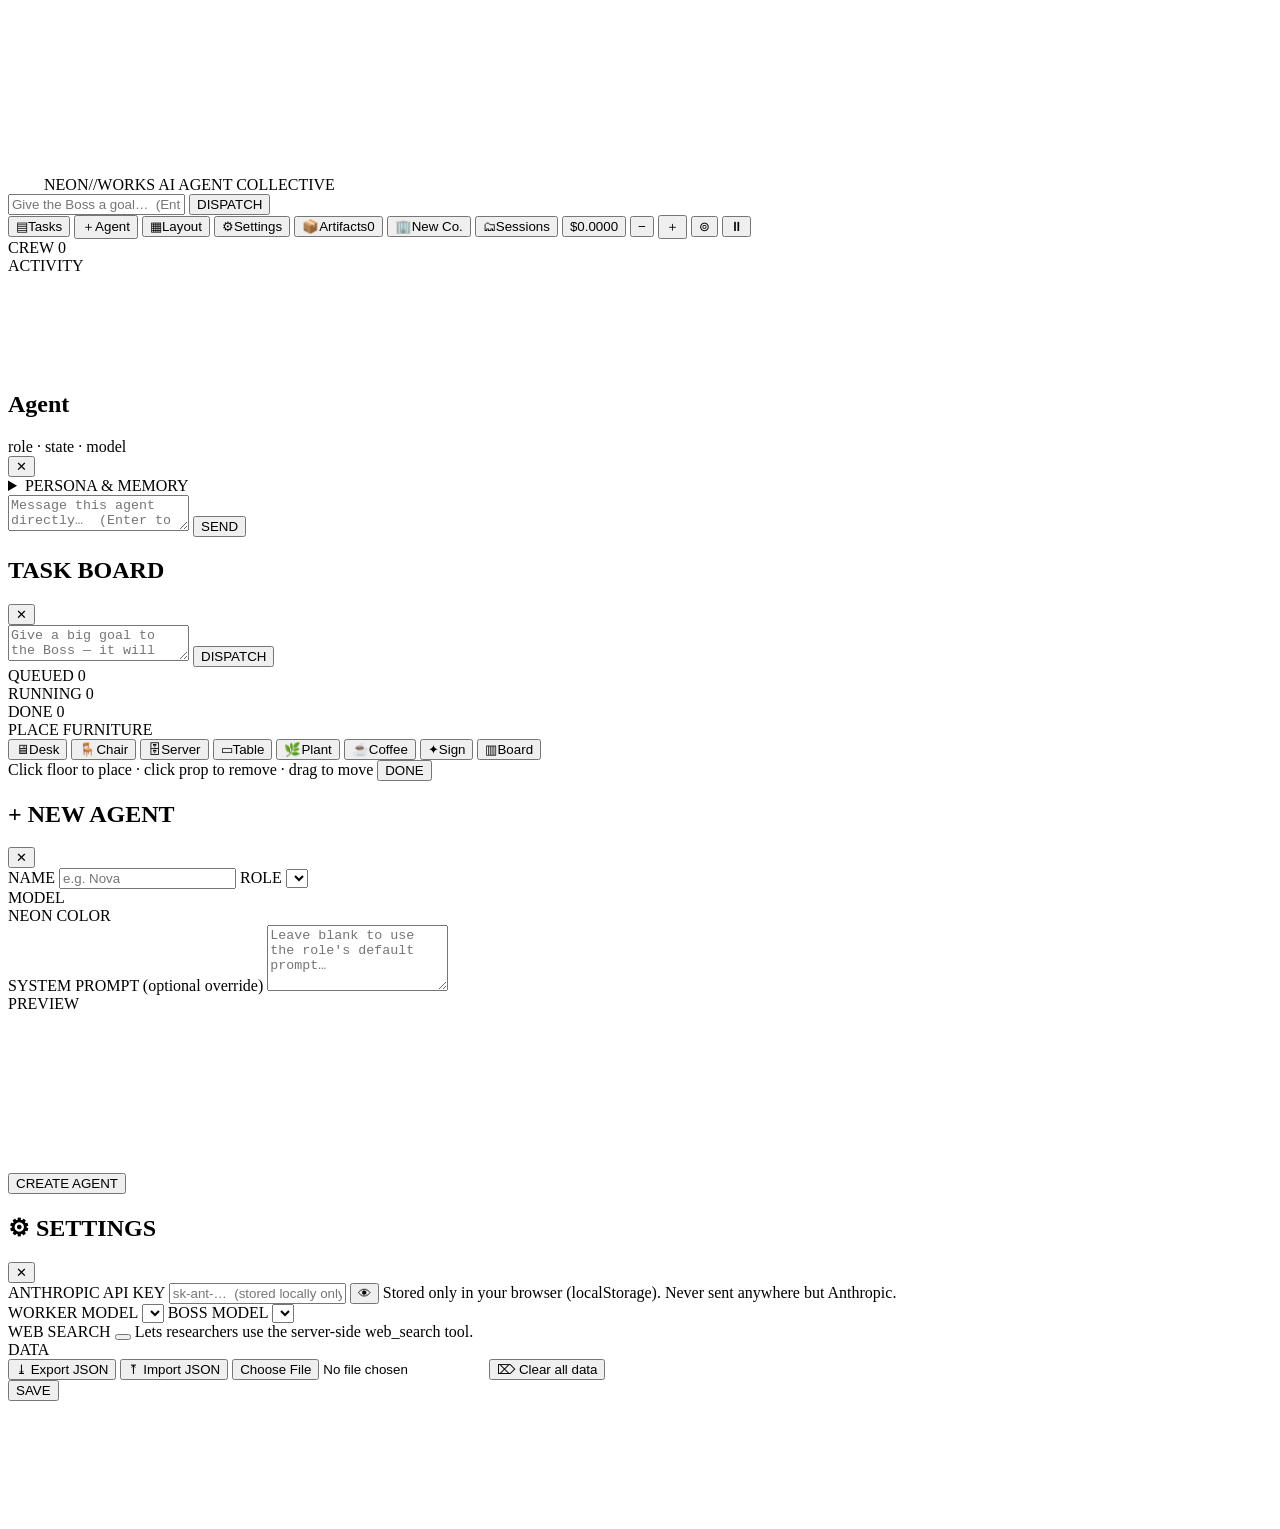
==== src/shell.html @ 4095e43c "Wave A (artifacts preview, presets, sessions, cost meter) + fixes - markdown.js: rewrote clean App.M" ====
<!--
  ===========================================================================
  shell.html — PIXEL AI COMPANY ("NEON//WORKS")
  ---------------------------------------------------------------------------
  This file is the <body> INNER markup ONLY. The concatenation step inlines it
  inside one self-contained index.html. Therefore:
    - NO <html>/<head>/<body> tags, NO <script> tags here.
    - Every id/class below is part of the DOM CONTRACT (SPEC §8). App.UI binds
      to these exact ids. Do not rename. Buttons carry ids only — no inline JS.
    - Visibility is toggled ONLY via the `.hidden` class (display:none).
    - Selects/segmented pickers ship EMPTY; App.UI fills them from config at init.
  ===========================================================================
-->

<!-- =======================================================================
     #app — root flex container: the canvas world + all DOM overlays on top.
     ======================================================================= -->
<div id="app">

  <!-- ------------------------------------------------------------------
       The office world. Everything pixel-art is rendered here in Canvas 2D.
       Pointer events (pan / select / layout-edit) are wired by App.UI.
       ------------------------------------------------------------------ -->
  <canvas id="world-canvas" tabindex="0" aria-label="The office floor"></canvas>

  <!-- ==================================================================
       TOP BAR (#hud) — logo lockup (left) · boss task input (center) ·
       control buttons (right). Full width, ~48px tall. (visual §6.1)
       ================================================================== -->
  <header id="hud">

    <!-- Logo lockup: procedural NEON//WORKS hex-node glyph + wordmark. -->
    <div id="hud-brand">
      <canvas id="hud-logo-canvas" width="32" height="32" aria-hidden="true"></canvas>
      <span id="hud-wordmark" aria-label="NEON//WORKS">
        <span class="wm-neon">NEON</span><span class="wm-slash">//</span><span class="wm-works">WORKS</span>
      </span>
      <span id="hud-tagline">AI AGENT COLLECTIVE</span>
    </div>

    <!-- Center: quick "give the Boss a goal" field. Mirrors the board input;
         App.UI relays it to Orchestrator.runBossTask. -->
    <div id="hud-center">
      <input id="hud-task-input" type="text" autocomplete="off" spellcheck="false"
             placeholder="Give the Boss a goal…  (Enter to dispatch)" />
      <button id="hud-task-dispatch" class="btn btn-primary" type="button" title="Dispatch to Boss">DISPATCH</button>
    </div>

    <!-- Right: icon/text control buttons. ids are PINNED by SPEC §8. -->
    <nav id="hud-controls" aria-label="Controls">
      <button id="btn-task"        class="btn"        type="button" title="Task board / New Boss task">
        <span class="btn-ico">▤</span><span class="btn-lbl">Tasks</span>
      </button>
      <button id="btn-add-agent"   class="btn"        type="button" title="Add a new agent">
        <span class="btn-ico">＋</span><span class="btn-lbl">Agent</span>
      </button>
      <button id="btn-layout"      class="btn btn-toggle" type="button" title="Toggle layout edit" aria-pressed="false">
        <span class="btn-ico">▦</span><span class="btn-lbl">Layout</span>
      </button>
      <button id="btn-settings"    class="btn"        type="button" title="Settings">
        <span class="btn-ico">⚙</span><span class="btn-lbl">Settings</span>
      </button>
      <button id="btn-artifacts"   class="btn"        type="button" title="Artifacts produced by agents">
        <span class="btn-ico">📦</span><span class="btn-lbl">Artifacts</span><span id="artifacts-badge" class="hud-badge hidden">0</span>
      </button>
      <button id="btn-presets"     class="btn"        type="button" title="Start a preset company">
        <span class="btn-ico">🏢</span><span class="btn-lbl">New Co.</span>
      </button>
      <button id="btn-sessions"    class="btn"        type="button" title="Save / load company sessions">
        <span class="btn-ico">🗂</span><span class="btn-lbl">Sessions</span>
      </button>
      <button id="btn-cost-meter"  class="btn cost-meter" type="button" title="Running session cost — click for breakdown">
        <span class="btn-ico">$</span><span id="cost-meter-amount" class="cost-amount">0.0000</span>
      </button>

      <span class="hud-sep" aria-hidden="true"></span>

      <button id="btn-zoom-out"    class="btn btn-sq"  type="button" title="Zoom out">−</button>
      <button id="btn-zoom-in"     class="btn btn-sq"  type="button" title="Zoom in">＋</button>
      <button id="btn-reset-view"  class="btn btn-sq"  type="button" title="Reset view">⊚</button>
      <button id="status-paused"   class="btn btn-sq btn-toggle" type="button" title="Pause / resume" aria-pressed="false">⏸</button>
    </nav>
  </header>

  <!-- ==================================================================
       LEFT RAIL (#agent-list) — roster of agents. App.UI fills rows;
       clicking a row -> openAgentPanel(agentId).
       ================================================================== -->
  <aside id="agent-list" aria-label="Agent roster">
    <div class="rail-head">
      <span class="rail-title">CREW</span>
      <span id="agent-count" class="rail-count">0</span>
    </div>
    <div id="agent-list-body" class="rail-body">
      <!-- rows injected by App.UI.refreshAgentList() -->
    </div>
  </aside>

  <!-- ==================================================================
       ACTIVITY LOG (#log) — App.state.log feed; auto-scrolls. (visual §7)
       ================================================================== -->
  <section id="log" aria-label="Activity log">
    <div class="rail-head">
      <span class="rail-title">ACTIVITY</span>
      <span class="log-pulse" aria-hidden="true"></span>
    </div>
    <div id="log-body" class="rail-body">
      <!-- lines injected by App.UI.refreshLog() -->
    </div>
  </section>

  <!-- ==================================================================
       AGENT SIDE PANEL (#panel-agent) — agent detail + direct chat.
       Hidden until an agent is selected. (SPEC §8 / visual §7)
       ================================================================== -->
  <aside id="panel-agent" class="panel hidden" aria-label="Agent detail">
    <div class="panel-accent" aria-hidden="true"></div>

    <header class="panel-head">
      <canvas id="panel-agent-canvas" width="72" height="96" aria-hidden="true"></canvas>
      <div class="panel-head-text">
        <h2 id="panel-agent-name">Agent</h2>
        <div id="panel-agent-meta" class="panel-meta">role · state · model</div>
      </div>
      <button id="panel-agent-close" class="panel-x" type="button" title="Close" aria-label="Close panel">✕</button>
    </header>

    <!-- Persona / memory (read-only) — filled by App.UI.refreshPersonaPanel() -->
    <details id="panel-agent-persona" class="persona-box">
      <summary class="persona-summary">PERSONA &amp; MEMORY</summary>
      <div id="panel-agent-persona-body" class="persona-body">
        <!-- identity / plan / relationships + recent memories injected here -->
      </div>
    </details>

    <div id="panel-agent-transcript" class="transcript" aria-live="polite">
      <!-- chat turns injected by App.UI.appendTranscript() -->
    </div>

    <div class="panel-compose">
      <textarea id="panel-agent-input" rows="2" spellcheck="false"
                placeholder="Message this agent directly…  (Enter to send)"></textarea>
      <button id="panel-agent-send" class="btn btn-primary" type="button">SEND</button>
    </div>
  </aside>

  <!-- ==================================================================
       TASK BOARD / KANBAN (#board) — Queued · Running · Done + Boss input.
       Toggle .hidden. (SPEC §8 / visual §7)
       ================================================================== -->
  <section id="board" class="panel hidden" aria-label="Task board">
    <div class="panel-accent" aria-hidden="true"></div>

    <header class="panel-head board-head">
      <h2 class="board-title">TASK BOARD</h2>
      <button id="board-close" class="panel-x" type="button" title="Close" aria-label="Close board">✕</button>
    </header>

    <div class="board-dispatch">
      <textarea id="board-input" rows="2" spellcheck="false"
                placeholder="Give a big goal to the Boss — it will decompose &amp; delegate…"></textarea>
      <button id="board-send" class="btn btn-primary btn-dispatch" type="button">DISPATCH</button>
    </div>

    <div class="board-cols">
      <div class="board-col">
        <div class="board-col-head col-queued">QUEUED <span class="col-count" data-col="queued">0</span></div>
        <div id="board-col-queued" class="board-col-body"><!-- queued + blocked cards --></div>
      </div>
      <div class="board-col">
        <div class="board-col-head col-running">RUNNING <span class="col-count" data-col="running">0</span></div>
        <div id="board-col-running" class="board-col-body"><!-- running cards --></div>
      </div>
      <div class="board-col">
        <div class="board-col-head col-done">DONE <span class="col-count" data-col="done">0</span></div>
        <div id="board-col-done" class="board-col-body"><!-- done + error cards --></div>
      </div>
    </div>
  </section>

  <!-- ==================================================================
       LAYOUT-EDIT PALETTE (#layout-palette) — furniture chips for placing.
       Hidden unless state.layoutEdit. Each chip carries data-furniture="<key>".
       Keys: §4.3 FURNITURE. App.UI may re-render/enhance, but ships ready.
       ================================================================== -->
  <div id="layout-palette" class="hidden" aria-label="Furniture palette">
    <div class="palette-head">PLACE FURNITURE</div>
    <div class="palette-grid">
      <button class="palette-item" type="button" data-furniture="desk">         <span class="pi-ico">🖥</span><span class="pi-lbl">Desk</span></button>
      <button class="palette-item" type="button" data-furniture="chair">        <span class="pi-ico">🪑</span><span class="pi-lbl">Chair</span></button>
      <button class="palette-item" type="button" data-furniture="server">       <span class="pi-ico">🗄</span><span class="pi-lbl">Server</span></button>
      <button class="palette-item" type="button" data-furniture="meetingTable">  <span class="pi-ico">▭</span><span class="pi-lbl">Table</span></button>
      <button class="palette-item" type="button" data-furniture="plant">        <span class="pi-ico">🌿</span><span class="pi-lbl">Plant</span></button>
      <button class="palette-item" type="button" data-furniture="coffee">       <span class="pi-ico">☕</span><span class="pi-lbl">Coffee</span></button>
      <button class="palette-item" type="button" data-furniture="neonSign">     <span class="pi-ico">✦</span><span class="pi-lbl">Sign</span></button>
      <button class="palette-item" type="button" data-furniture="whiteboard">   <span class="pi-ico">▥</span><span class="pi-lbl">Board</span></button>
    </div>
    <div class="palette-foot">
      <span class="palette-hint">Click floor to place · click prop to remove · drag to move</span>
      <button id="layout-done" class="btn btn-primary" type="button">DONE</button>
    </div>
  </div>

  <!-- ==================================================================
       MODAL ROOT (#modal-root) — modals mount here, over a scrim.
       Each modal toggles its own .hidden. Backdrop is the scrim element.
       ================================================================== -->
  <div id="modal-root">

    <!-- ----- ADD AGENT MODAL (#modal-add-agent) ---------------------- -->
    <div id="modal-add-agent" class="modal hidden" role="dialog" aria-modal="true" aria-label="Add agent">
      <div class="modal-scrim" data-close="modal-add-agent"></div>
      <div class="modal-card">
        <div class="panel-accent" aria-hidden="true"></div>
        <header class="modal-head">
          <h2 class="modal-title">+ NEW AGENT</h2>
          <button id="aa-cancel" class="panel-x" type="button" aria-label="Cancel">✕</button>
        </header>

        <div class="modal-body aa-grid">
          <!-- left column: form fields -->
          <div class="aa-fields">
            <label class="field">
              <span class="field-label">NAME</span>
              <input id="aa-name" type="text" autocomplete="off" spellcheck="false" placeholder="e.g. Nova" />
            </label>

            <label class="field">
              <span class="field-label">ROLE</span>
              <!-- populated from config.ROLES by App.UI -->
              <select id="aa-role"></select>
            </label>

            <div class="field">
              <span class="field-label">MODEL</span>
              <!-- segmented neon tabs; filled from config.MODELS by App.UI -->
              <div id="aa-model" class="segmented" role="radiogroup" aria-label="Model"></div>
            </div>

            <div class="field">
              <span class="field-label">NEON COLOR</span>
              <!-- swatch row of signature neons + custom; filled by App.UI -->
              <div id="aa-color" class="swatch-row" role="radiogroup" aria-label="Accent color"></div>
            </div>

            <label class="field">
              <span class="field-label">SYSTEM PROMPT <span class="field-opt">(optional override)</span></span>
              <textarea id="aa-system" rows="4" spellcheck="false"
                        placeholder="Leave blank to use the role's default prompt…"></textarea>
            </label>
          </div>

          <!-- right column: live sprite preview -->
          <div class="aa-preview">
            <span class="preview-label">PREVIEW</span>
            <div class="preview-stage">
              <canvas id="aa-preview-canvas" width="120" height="160" aria-hidden="true"></canvas>
            </div>
          </div>
        </div>

        <footer class="modal-foot">
          <button id="aa-submit" class="btn btn-primary" type="button">CREATE AGENT</button>
        </footer>
      </div>
    </div>

    <!-- ----- SETTINGS MODAL (#modal-settings) ------------------------ -->
    <div id="modal-settings" class="modal hidden" role="dialog" aria-modal="true" aria-label="Settings">
      <div class="modal-scrim" data-close="modal-settings"></div>
      <div class="modal-card">
        <div class="panel-accent" aria-hidden="true"></div>
        <header class="modal-head">
          <h2 class="modal-title">⚙ SETTINGS</h2>
          <button id="set-close" class="panel-x" type="button" aria-label="Close">✕</button>
        </header>

        <div class="modal-body">
          <label class="field">
            <span class="field-label">ANTHROPIC API KEY</span>
            <span class="field-row">
              <input id="set-apikey" type="password" autocomplete="off" spellcheck="false"
                     placeholder="sk-ant-…  (stored locally only)" />
              <button id="set-apikey-toggle" class="btn btn-sq" type="button" title="Show / hide key" aria-label="Toggle visibility">👁</button>
            </span>
            <span class="field-hint">Stored only in your browser (localStorage). Never sent anywhere but Anthropic.</span>
          </label>

          <div class="field-2col">
            <label class="field">
              <span class="field-label">WORKER MODEL</span>
              <select id="set-default-model"></select>
            </label>
            <label class="field">
              <span class="field-label">BOSS MODEL</span>
              <select id="set-boss-model"></select>
            </label>
          </div>

          <div class="field field-inline">
            <span class="field-label">WEB SEARCH</span>
            <!-- neon switch; App.UI toggles aria-checked + .on -->
            <button id="set-websearch" class="switch" type="button" role="switch" aria-checked="true" title="Toggle web search">
              <span class="switch-knob" aria-hidden="true"></span>
            </button>
            <span class="field-hint inline-hint">Lets researchers use the server-side web_search tool.</span>
          </div>

          <div class="field">
            <span class="field-label">DATA</span>
            <div class="btn-row">
              <button id="set-export" class="btn" type="button">⤓ Export JSON</button>
              <button id="set-import" class="btn" type="button">⤒ Import JSON</button>
              <input id="set-import-file" type="file" accept="application/json,.json" class="hidden" />
              <button id="set-clear" class="btn btn-danger" type="button">⌦ Clear all data</button>
            </div>
          </div>
        </div>

        <footer class="modal-foot">
          <button id="set-save" class="btn btn-primary" type="button">SAVE</button>
        </footer>
      </div>
    </div>

  </div><!-- /#modal-root -->

  <!-- ==================================================================
       TOAST (#toast) — transient notices (e.g. "Set your API key…").
       App.UI.toast() injects/clears children. (SPEC §8)
       ================================================================== -->
  <div id="toast" aria-live="assertive" aria-atomic="true"></div>

  <!-- ==================================================================
       MINIMAP (#minimap-wrap) — overview of the office + viewport rect.
       App.UI.drawMinimap() paints it each frame; pointerdown centers camera.
       ================================================================== -->
  <div id="minimap-wrap" aria-label="Minimap">
    <canvas id="minimap" width="180" height="120"></canvas>
  </div>

</div><!-- /#app -->
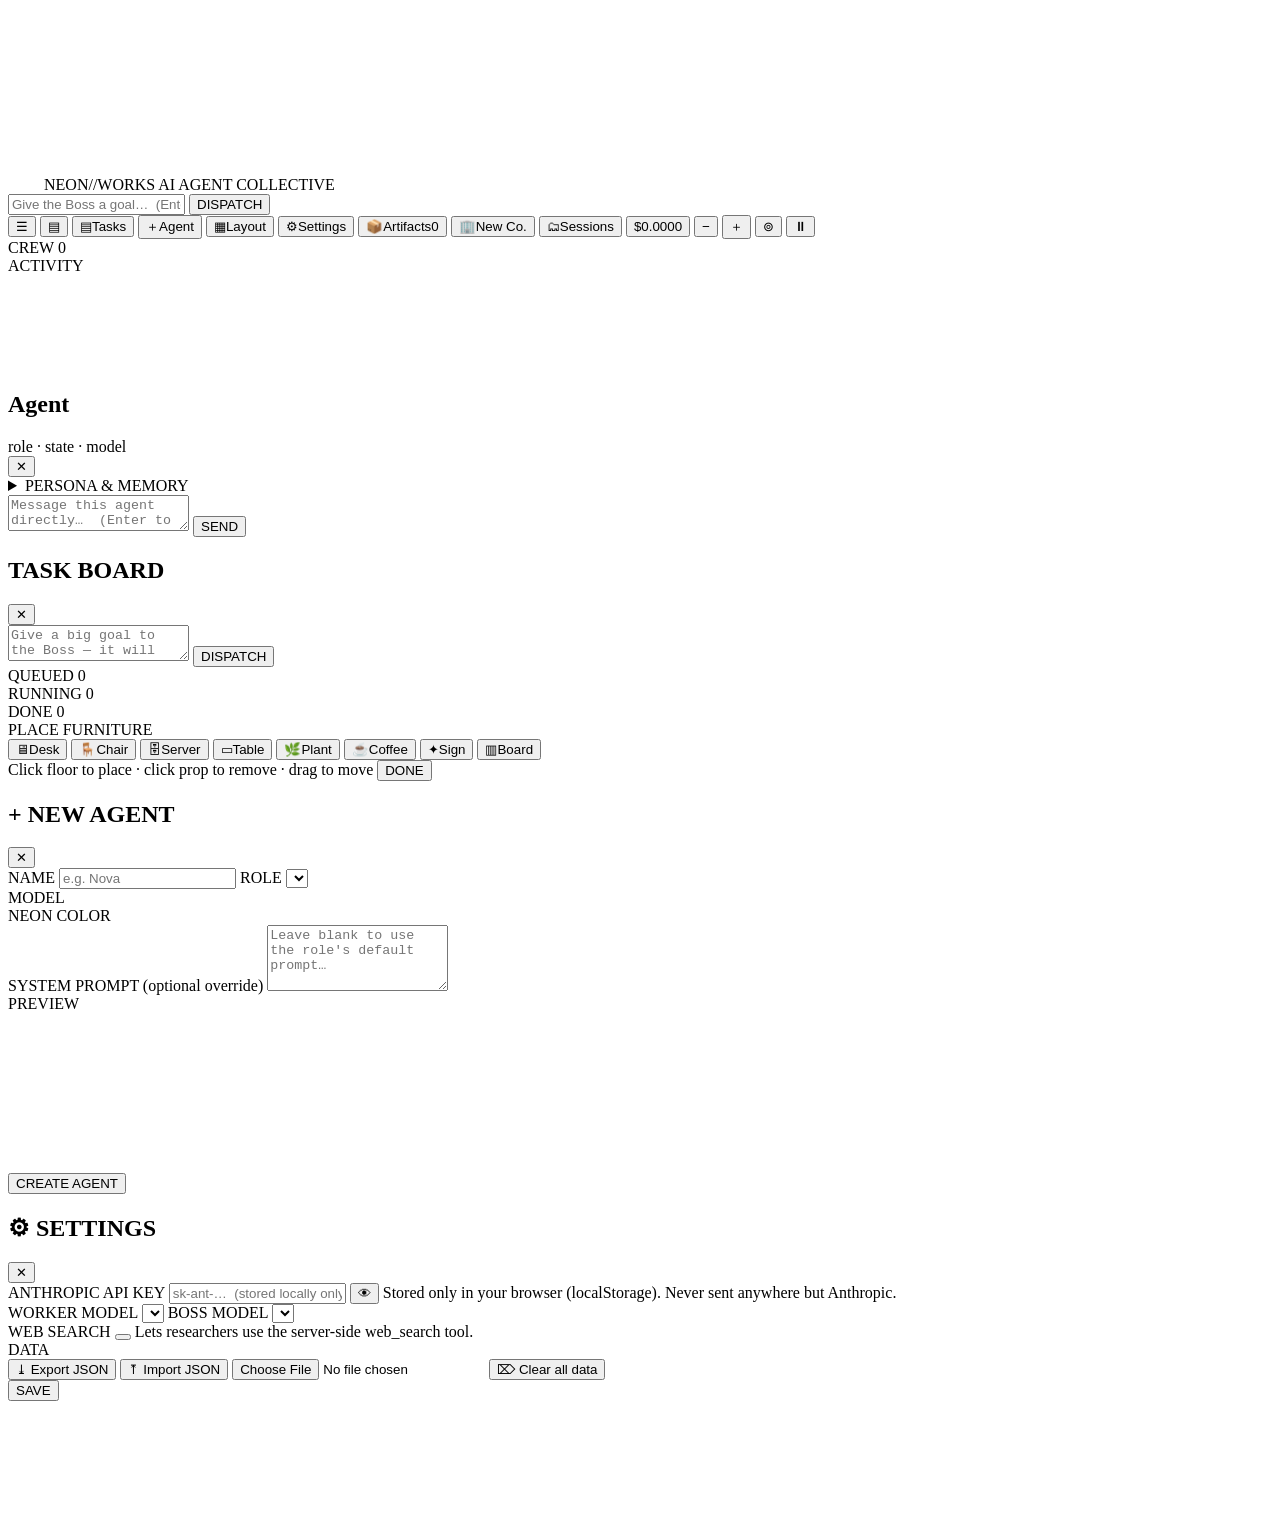
==== commit 99a7dc82: "v4 Waves B+C: replan, debate, approval, tools, mobile, palette, onboarding, i18n, ambiance, mood, gr" ====
--- a/src/shell.html
+++ b/src/shell.html
@@ -42,32 +42,36 @@
          App.UI relays it to Orchestrator.runBossTask. -->
     <div id="hud-center">
       <input id="hud-task-input" type="text" autocomplete="off" spellcheck="false"
+             data-i18n-ph="hud.task.ph"
              placeholder="Give the Boss a goal…  (Enter to dispatch)" />
-      <button id="hud-task-dispatch" class="btn btn-primary" type="button" title="Dispatch to Boss">DISPATCH</button>
+      <button id="hud-task-dispatch" class="btn btn-primary" type="button" data-i18n="hud.dispatch" data-i18n-title="hud.dispatch.title" title="Dispatch to Boss">DISPATCH</button>
     </div>
 
     <!-- Right: icon/text control buttons. ids are PINNED by SPEC §8. -->
     <nav id="hud-controls" aria-label="Controls">
+      <!-- Mobile drawer toggles (shown <=820px via styles.css; wired by App.UI). -->
+      <button id="btn-rail-crew" class="btn btn-sq btn-mobile" type="button" title="Toggle crew" aria-pressed="false" aria-label="Toggle crew rail">☰</button>
+      <button id="btn-rail-log"  class="btn btn-sq btn-mobile" type="button" title="Toggle activity" aria-pressed="false" aria-label="Toggle activity rail">▤</button>
       <button id="btn-task"        class="btn"        type="button" title="Task board / New Boss task">
-        <span class="btn-ico">▤</span><span class="btn-lbl">Tasks</span>
+        <span class="btn-ico">▤</span><span class="btn-lbl" data-i18n="hud.tasks">Tasks</span>
       </button>
       <button id="btn-add-agent"   class="btn"        type="button" title="Add a new agent">
-        <span class="btn-ico">＋</span><span class="btn-lbl">Agent</span>
+        <span class="btn-ico">＋</span><span class="btn-lbl" data-i18n="hud.agent">Agent</span>
       </button>
       <button id="btn-layout"      class="btn btn-toggle" type="button" title="Toggle layout edit" aria-pressed="false">
-        <span class="btn-ico">▦</span><span class="btn-lbl">Layout</span>
+        <span class="btn-ico">▦</span><span class="btn-lbl" data-i18n="hud.layout">Layout</span>
       </button>
       <button id="btn-settings"    class="btn"        type="button" title="Settings">
-        <span class="btn-ico">⚙</span><span class="btn-lbl">Settings</span>
+        <span class="btn-ico">⚙</span><span class="btn-lbl" data-i18n="hud.settings">Settings</span>
       </button>
       <button id="btn-artifacts"   class="btn"        type="button" title="Artifacts produced by agents">
-        <span class="btn-ico">📦</span><span class="btn-lbl">Artifacts</span><span id="artifacts-badge" class="hud-badge hidden">0</span>
+        <span class="btn-ico">📦</span><span class="btn-lbl" data-i18n="hud.artifacts">Artifacts</span><span id="artifacts-badge" class="hud-badge hidden">0</span>
       </button>
       <button id="btn-presets"     class="btn"        type="button" title="Start a preset company">
-        <span class="btn-ico">🏢</span><span class="btn-lbl">New Co.</span>
+        <span class="btn-ico">🏢</span><span class="btn-lbl" data-i18n="hud.newco">New Co.</span>
       </button>
       <button id="btn-sessions"    class="btn"        type="button" title="Save / load company sessions">
-        <span class="btn-ico">🗂</span><span class="btn-lbl">Sessions</span>
+        <span class="btn-ico">🗂</span><span class="btn-lbl" data-i18n="hud.sessions">Sessions</span>
       </button>
       <button id="btn-cost-meter"  class="btn cost-meter" type="button" title="Running session cost — click for breakdown">
         <span class="btn-ico">$</span><span id="cost-meter-amount" class="cost-amount">0.0000</span>
@@ -88,7 +92,7 @@
        ================================================================== -->
   <aside id="agent-list" aria-label="Agent roster">
     <div class="rail-head">
-      <span class="rail-title">CREW</span>
+      <span class="rail-title" data-i18n="rail.crew">CREW</span>
       <span id="agent-count" class="rail-count">0</span>
     </div>
     <div id="agent-list-body" class="rail-body">
@@ -101,7 +105,7 @@
        ================================================================== -->
   <section id="log" aria-label="Activity log">
     <div class="rail-head">
-      <span class="rail-title">ACTIVITY</span>
+      <span class="rail-title" data-i18n="rail.activity">ACTIVITY</span>
       <span class="log-pulse" aria-hidden="true"></span>
     </div>
     <div id="log-body" class="rail-body">
@@ -127,7 +131,7 @@
 
     <!-- Persona / memory (read-only) — filled by App.UI.refreshPersonaPanel() -->
     <details id="panel-agent-persona" class="persona-box">
-      <summary class="persona-summary">PERSONA &amp; MEMORY</summary>
+      <summary class="persona-summary" data-i18n="agent.persona">PERSONA &amp; MEMORY</summary>
       <div id="panel-agent-persona-body" class="persona-body">
         <!-- identity / plan / relationships + recent memories injected here -->
       </div>
@@ -139,8 +143,9 @@
 
     <div class="panel-compose">
       <textarea id="panel-agent-input" rows="2" spellcheck="false"
+                data-i18n-ph="agent.chat.ph"
                 placeholder="Message this agent directly…  (Enter to send)"></textarea>
-      <button id="panel-agent-send" class="btn btn-primary" type="button">SEND</button>
+      <button id="panel-agent-send" class="btn btn-primary" type="button" data-i18n="agent.send">SEND</button>
     </div>
   </aside>
 
@@ -152,27 +157,28 @@
     <div class="panel-accent" aria-hidden="true"></div>
 
     <header class="panel-head board-head">
-      <h2 class="board-title">TASK BOARD</h2>
+      <h2 class="board-title" data-i18n="board.title">TASK BOARD</h2>
       <button id="board-close" class="panel-x" type="button" title="Close" aria-label="Close board">✕</button>
     </header>
 
     <div class="board-dispatch">
       <textarea id="board-input" rows="2" spellcheck="false"
+                data-i18n-ph="board.task.ph"
                 placeholder="Give a big goal to the Boss — it will decompose &amp; delegate…"></textarea>
-      <button id="board-send" class="btn btn-primary btn-dispatch" type="button">DISPATCH</button>
+      <button id="board-send" class="btn btn-primary btn-dispatch" type="button" data-i18n="hud.dispatch">DISPATCH</button>
     </div>
 
     <div class="board-cols">
       <div class="board-col">
-        <div class="board-col-head col-queued">QUEUED <span class="col-count" data-col="queued">0</span></div>
+        <div class="board-col-head col-queued"><span data-i18n="board.queued">QUEUED</span> <span class="col-count" data-col="queued">0</span></div>
         <div id="board-col-queued" class="board-col-body"><!-- queued + blocked cards --></div>
       </div>
       <div class="board-col">
-        <div class="board-col-head col-running">RUNNING <span class="col-count" data-col="running">0</span></div>
+        <div class="board-col-head col-running"><span data-i18n="board.running">RUNNING</span> <span class="col-count" data-col="running">0</span></div>
         <div id="board-col-running" class="board-col-body"><!-- running cards --></div>
       </div>
       <div class="board-col">
-        <div class="board-col-head col-done">DONE <span class="col-count" data-col="done">0</span></div>
+        <div class="board-col-head col-done"><span data-i18n="board.done">DONE</span> <span class="col-count" data-col="done">0</span></div>
         <div id="board-col-done" class="board-col-body"><!-- done + error cards --></div>
       </div>
     </div>
@@ -184,7 +190,7 @@
        Keys: §4.3 FURNITURE. App.UI may re-render/enhance, but ships ready.
        ================================================================== -->
   <div id="layout-palette" class="hidden" aria-label="Furniture palette">
-    <div class="palette-head">PLACE FURNITURE</div>
+    <div class="palette-head" data-i18n="layout.place">PLACE FURNITURE</div>
     <div class="palette-grid">
       <button class="palette-item" type="button" data-furniture="desk">         <span class="pi-ico">🖥</span><span class="pi-lbl">Desk</span></button>
       <button class="palette-item" type="button" data-furniture="chair">        <span class="pi-ico">🪑</span><span class="pi-lbl">Chair</span></button>
@@ -196,8 +202,8 @@
       <button class="palette-item" type="button" data-furniture="whiteboard">   <span class="pi-ico">▥</span><span class="pi-lbl">Board</span></button>
     </div>
     <div class="palette-foot">
-      <span class="palette-hint">Click floor to place · click prop to remove · drag to move</span>
-      <button id="layout-done" class="btn btn-primary" type="button">DONE</button>
+      <span class="palette-hint" >Click floor to place · click prop to remove · drag to move</span>
+      <button id="layout-done" class="btn btn-primary" type="button" data-i18n="layout.done">DONE</button>
     </div>
   </div>
 
@@ -213,7 +219,7 @@
       <div class="modal-card">
         <div class="panel-accent" aria-hidden="true"></div>
         <header class="modal-head">
-          <h2 class="modal-title">+ NEW AGENT</h2>
+          <h2 class="modal-title" data-i18n="add.title">+ NEW AGENT</h2>
           <button id="aa-cancel" class="panel-x" type="button" aria-label="Cancel">✕</button>
         </header>
 
@@ -221,30 +227,30 @@
           <!-- left column: form fields -->
           <div class="aa-fields">
             <label class="field">
-              <span class="field-label">NAME</span>
+              <span class="field-label" data-i18n="add.name">NAME</span>
               <input id="aa-name" type="text" autocomplete="off" spellcheck="false" placeholder="e.g. Nova" />
             </label>
 
             <label class="field">
-              <span class="field-label">ROLE</span>
+              <span class="field-label" data-i18n="add.role">ROLE</span>
               <!-- populated from config.ROLES by App.UI -->
               <select id="aa-role"></select>
             </label>
 
             <div class="field">
-              <span class="field-label">MODEL</span>
+              <span class="field-label" data-i18n="add.model">MODEL</span>
               <!-- segmented neon tabs; filled from config.MODELS by App.UI -->
               <div id="aa-model" class="segmented" role="radiogroup" aria-label="Model"></div>
             </div>
 
             <div class="field">
-              <span class="field-label">NEON COLOR</span>
+              <span class="field-label" data-i18n="add.color">NEON COLOR</span>
               <!-- swatch row of signature neons + custom; filled by App.UI -->
               <div id="aa-color" class="swatch-row" role="radiogroup" aria-label="Accent color"></div>
             </div>
 
             <label class="field">
-              <span class="field-label">SYSTEM PROMPT <span class="field-opt">(optional override)</span></span>
+              <span class="field-label" data-i18n="add.system">SYSTEM PROMPT <span class="field-opt">(optional override)</span></span>
               <textarea id="aa-system" rows="4" spellcheck="false"
                         placeholder="Leave blank to use the role's default prompt…"></textarea>
             </label>
@@ -252,7 +258,7 @@
 
           <!-- right column: live sprite preview -->
           <div class="aa-preview">
-            <span class="preview-label">PREVIEW</span>
+            <span class="preview-label" data-i18n="add.preview">PREVIEW</span>
             <div class="preview-stage">
               <canvas id="aa-preview-canvas" width="120" height="160" aria-hidden="true"></canvas>
             </div>
@@ -260,7 +266,7 @@
         </div>
 
         <footer class="modal-foot">
-          <button id="aa-submit" class="btn btn-primary" type="button">CREATE AGENT</button>
+          <button id="aa-submit" class="btn btn-primary" type="button" data-i18n="add.create">CREATE AGENT</button>
         </footer>
       </div>
     </div>
@@ -271,13 +277,13 @@
       <div class="modal-card">
         <div class="panel-accent" aria-hidden="true"></div>
         <header class="modal-head">
-          <h2 class="modal-title">⚙ SETTINGS</h2>
+          <h2 class="modal-title" data-i18n="set.title">⚙ SETTINGS</h2>
           <button id="set-close" class="panel-x" type="button" aria-label="Close">✕</button>
         </header>
 
         <div class="modal-body">
           <label class="field">
-            <span class="field-label">ANTHROPIC API KEY</span>
+            <span class="field-label" data-i18n="set.apikey">ANTHROPIC API KEY</span>
             <span class="field-row">
               <input id="set-apikey" type="password" autocomplete="off" spellcheck="false"
                      placeholder="sk-ant-…  (stored locally only)" />
@@ -288,17 +294,17 @@
 
           <div class="field-2col">
             <label class="field">
-              <span class="field-label">WORKER MODEL</span>
+              <span class="field-label" data-i18n="set.worker">WORKER MODEL</span>
               <select id="set-default-model"></select>
             </label>
             <label class="field">
-              <span class="field-label">BOSS MODEL</span>
+              <span class="field-label" data-i18n="set.boss">BOSS MODEL</span>
               <select id="set-boss-model"></select>
             </label>
           </div>
 
           <div class="field field-inline">
-            <span class="field-label">WEB SEARCH</span>
+            <span class="field-label" data-i18n="set.websearch">WEB SEARCH</span>
             <!-- neon switch; App.UI toggles aria-checked + .on -->
             <button id="set-websearch" class="switch" type="button" role="switch" aria-checked="true" title="Toggle web search">
               <span class="switch-knob" aria-hidden="true"></span>
@@ -307,7 +313,7 @@
           </div>
 
           <div class="field">
-            <span class="field-label">DATA</span>
+            <span class="field-label" data-i18n="set.data">DATA</span>
             <div class="btn-row">
               <button id="set-export" class="btn" type="button">⤓ Export JSON</button>
               <button id="set-import" class="btn" type="button">⤒ Import JSON</button>
@@ -318,7 +324,7 @@
         </div>
 
         <footer class="modal-foot">
-          <button id="set-save" class="btn btn-primary" type="button">SAVE</button>
+          <button id="set-save" class="btn btn-primary" type="button" data-i18n="set.save">SAVE</button>
         </footer>
       </div>
     </div>
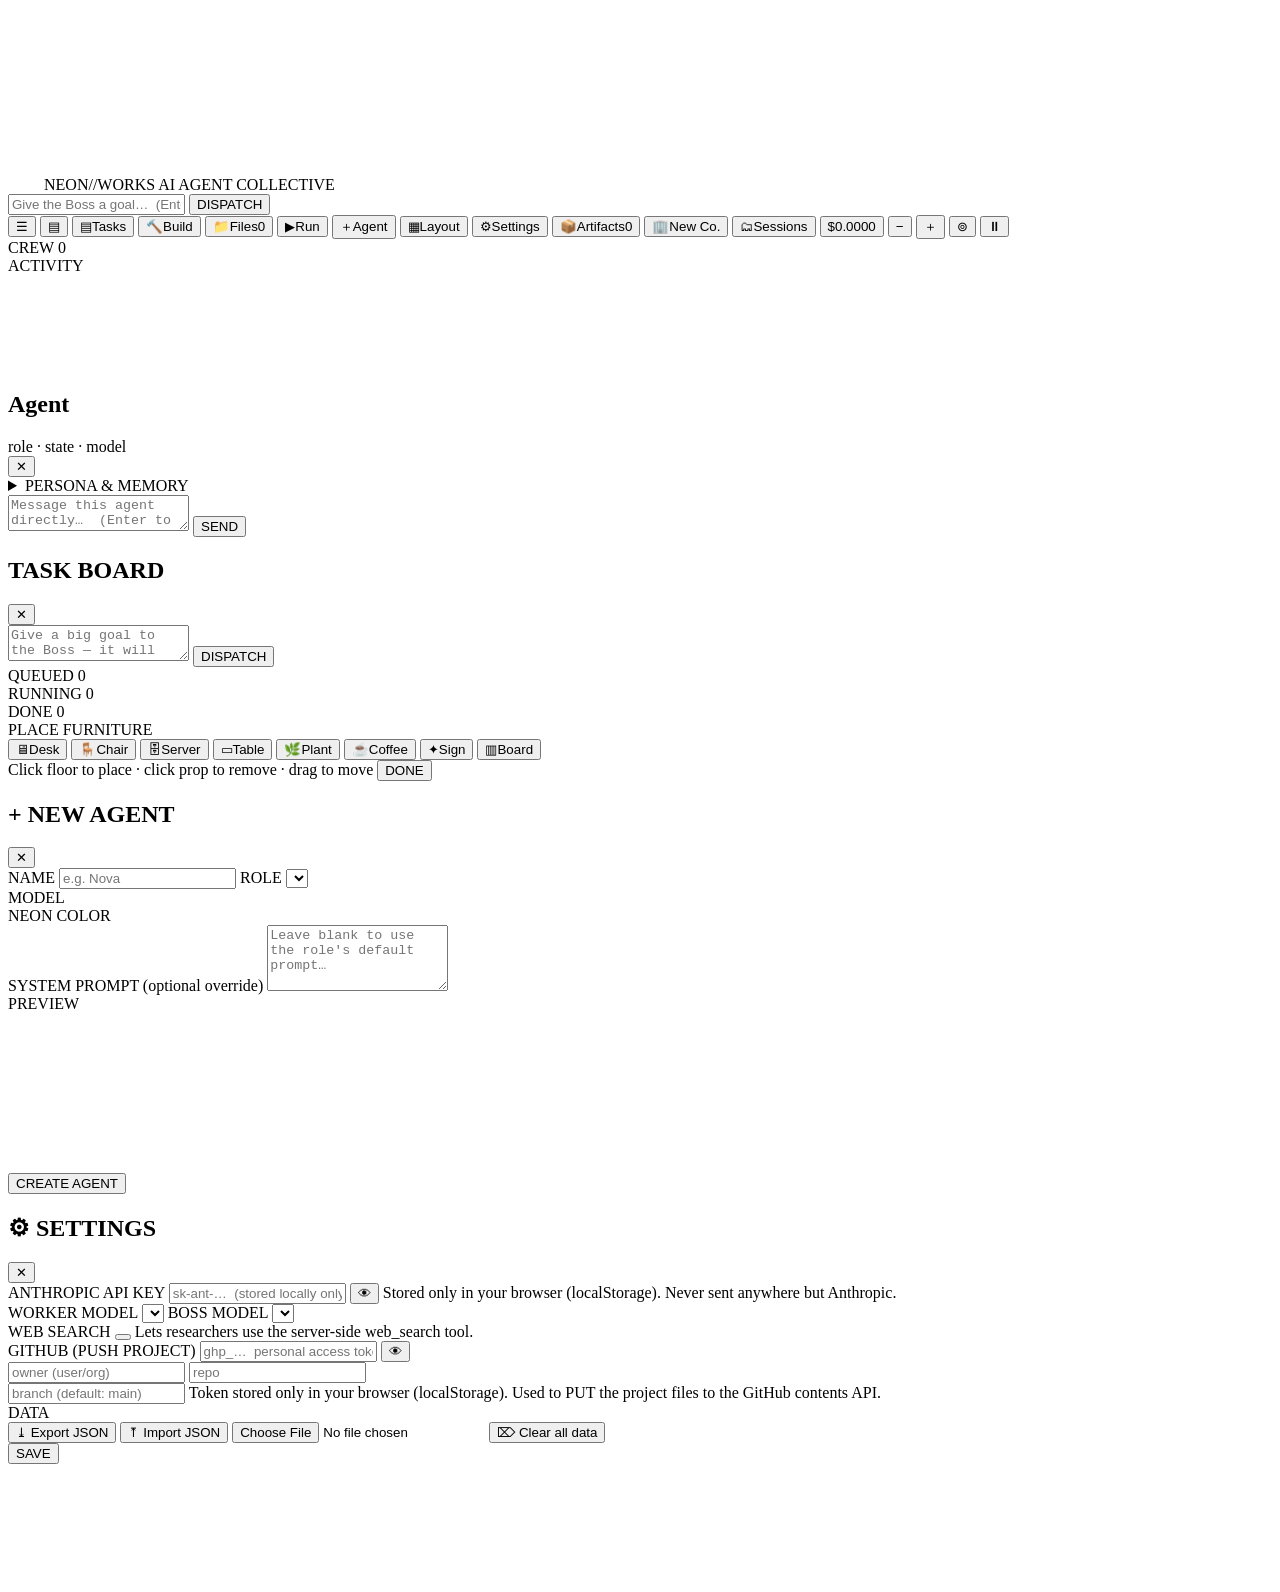
==== commit 0d6c288e: "v5 Project Builder: shared file workspace, multi-file code generation, file tree, run, zip, GitHub T" ====
--- a/src/shell.html
+++ b/src/shell.html
@@ -55,6 +55,15 @@
       <button id="btn-task"        class="btn"        type="button" title="Task board / New Boss task">
         <span class="btn-ico">▤</span><span class="btn-lbl" data-i18n="hud.tasks">Tasks</span>
       </button>
+      <button id="btn-build"       class="btn btn-primary" type="button" title="Build a real multi-file project from the goal">
+        <span class="btn-ico">🔨</span><span class="btn-lbl" data-i18n="hud.build">Build</span>
+      </button>
+      <button id="btn-files"       class="btn"        type="button" title="Project file workspace">
+        <span class="btn-ico">📁</span><span class="btn-lbl" data-i18n="hud.files">Files</span><span id="files-badge" class="hud-badge hidden">0</span>
+      </button>
+      <button id="btn-run"         class="btn"        type="button" title="Run the generated web app in a sandbox">
+        <span class="btn-ico">▶</span><span class="btn-lbl" data-i18n="hud.run">Run</span>
+      </button>
       <button id="btn-add-agent"   class="btn"        type="button" title="Add a new agent">
         <span class="btn-ico">＋</span><span class="btn-lbl" data-i18n="hud.agent">Agent</span>
       </button>
@@ -313,6 +322,21 @@
           </div>
 
           <div class="field">
+            <span class="field-label" data-i18n="set.github">GITHUB (PUSH PROJECT)</span>
+            <span class="field-row">
+              <input id="set-gh-token" type="password" autocomplete="off" spellcheck="false"
+                     placeholder="ghp_…  personal access token (repo scope)" />
+              <button id="set-gh-token-toggle" class="btn btn-sq" type="button" title="Show / hide token" aria-label="Toggle visibility">👁</button>
+            </span>
+            <div class="field-2col">
+              <input id="set-gh-owner" type="text" autocomplete="off" spellcheck="false" placeholder="owner (user/org)" />
+              <input id="set-gh-repo"  type="text" autocomplete="off" spellcheck="false" placeholder="repo" />
+            </div>
+            <input id="set-gh-branch" type="text" autocomplete="off" spellcheck="false" placeholder="branch (default: main)" />
+            <span class="field-hint">Token stored only in your browser (localStorage). Used to PUT the project files to the GitHub contents API.</span>
+          </div>
+
+          <div class="field">
             <span class="field-label" data-i18n="set.data">DATA</span>
             <div class="btn-row">
               <button id="set-export" class="btn" type="button">⤓ Export JSON</button>
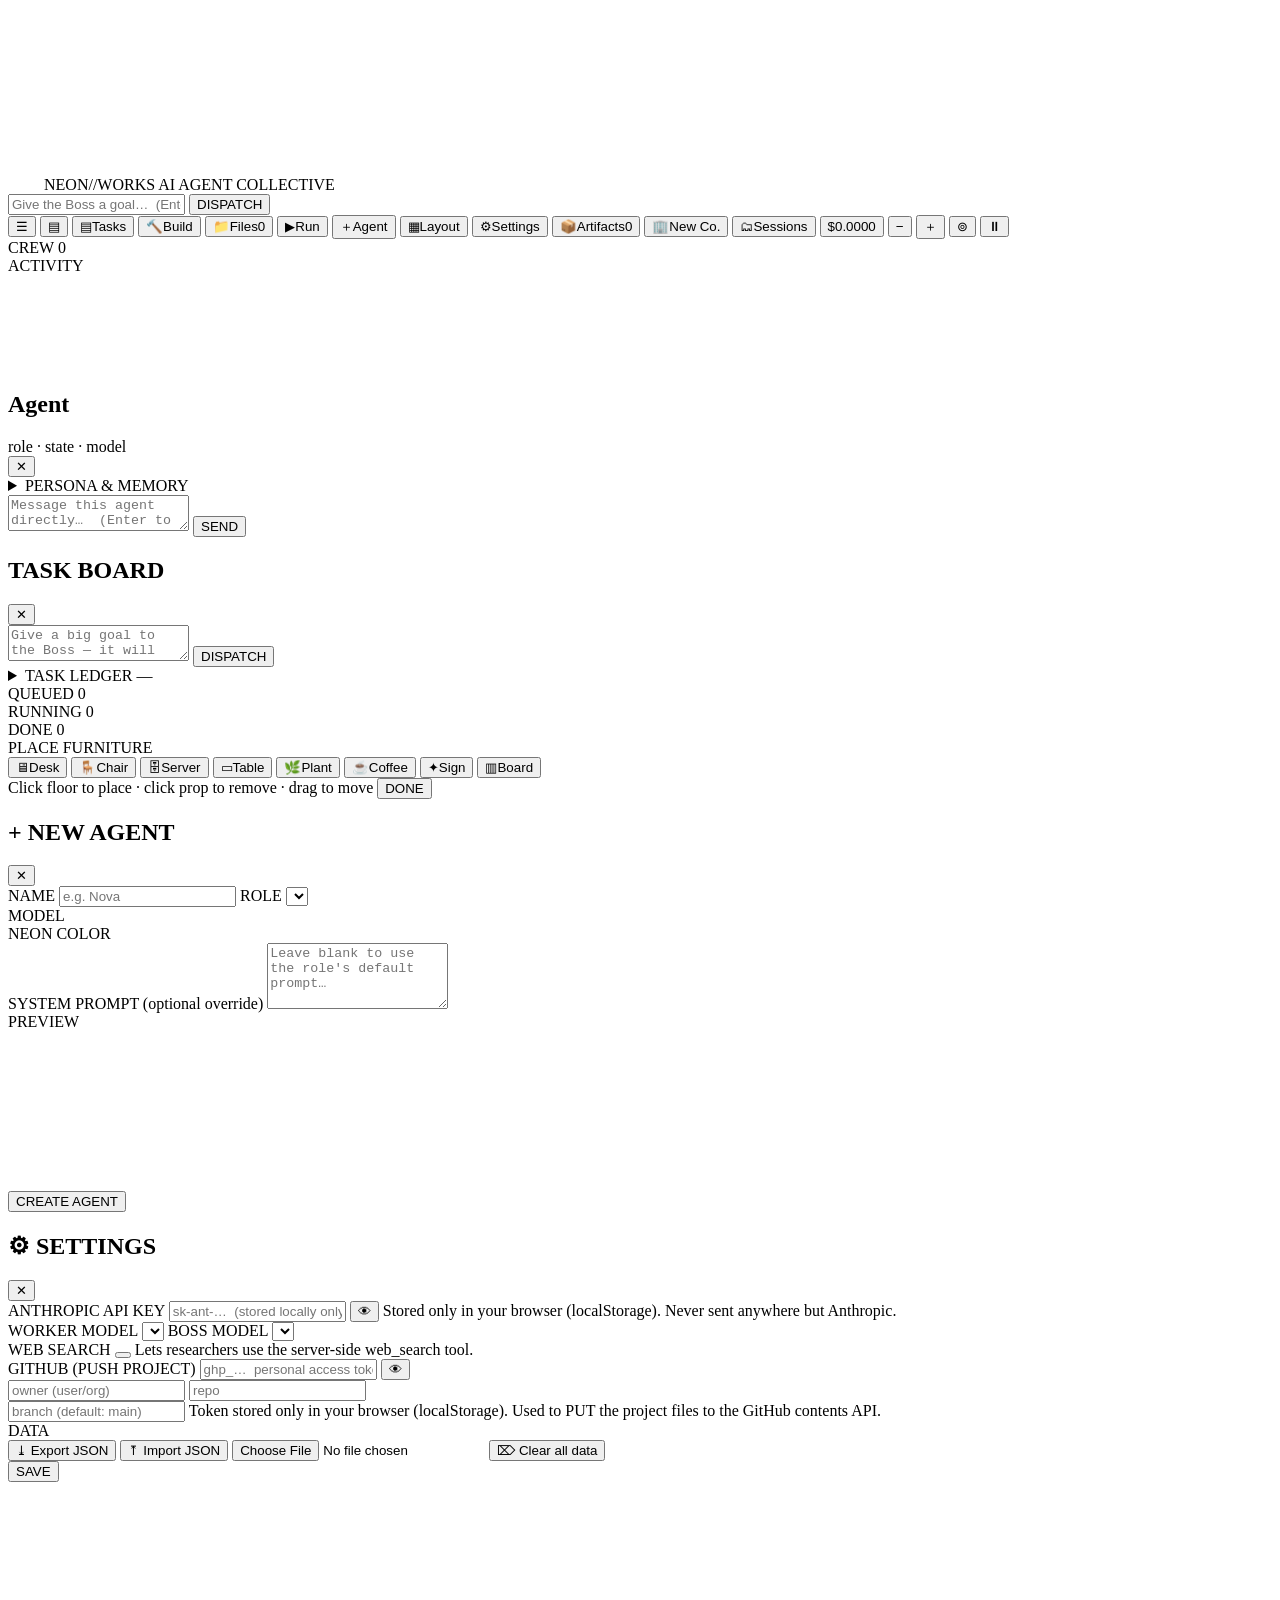
==== commit b8a148c4: "Wave 1 reliability core: self-repair loop, file diff/version-history/undo, rubric QA, task ledger - " ====
--- a/src/shell.html
+++ b/src/shell.html
@@ -177,6 +177,19 @@
       <button id="board-send" class="btn btn-primary btn-dispatch" type="button" data-i18n="hud.dispatch">DISPATCH</button>
     </div>
 
+    <!-- TASK LEDGER (#board-ledger) — collapsible HUD board of the live ledger
+         (facts / plan / progress) maintained by the Orchestrator. App.UI fills
+         the body via App.UI.refreshLedger() from App.state._ledger. -->
+    <details id="board-ledger" class="ledger-box">
+      <summary class="ledger-summary">
+        <span class="ledger-summary-lbl" data-i18n="ledger.title">TASK LEDGER</span>
+        <span id="ledger-progress" class="ledger-badge">—</span>
+      </summary>
+      <div id="board-ledger-body" class="ledger-body">
+        <!-- facts / plan injected by App.UI.refreshLedger() -->
+      </div>
+    </details>
+
     <div class="board-cols">
       <div class="board-col">
         <div class="board-col-head col-queued"><span data-i18n="board.queued">QUEUED</span> <span class="col-count" data-col="queued">0</span></div>
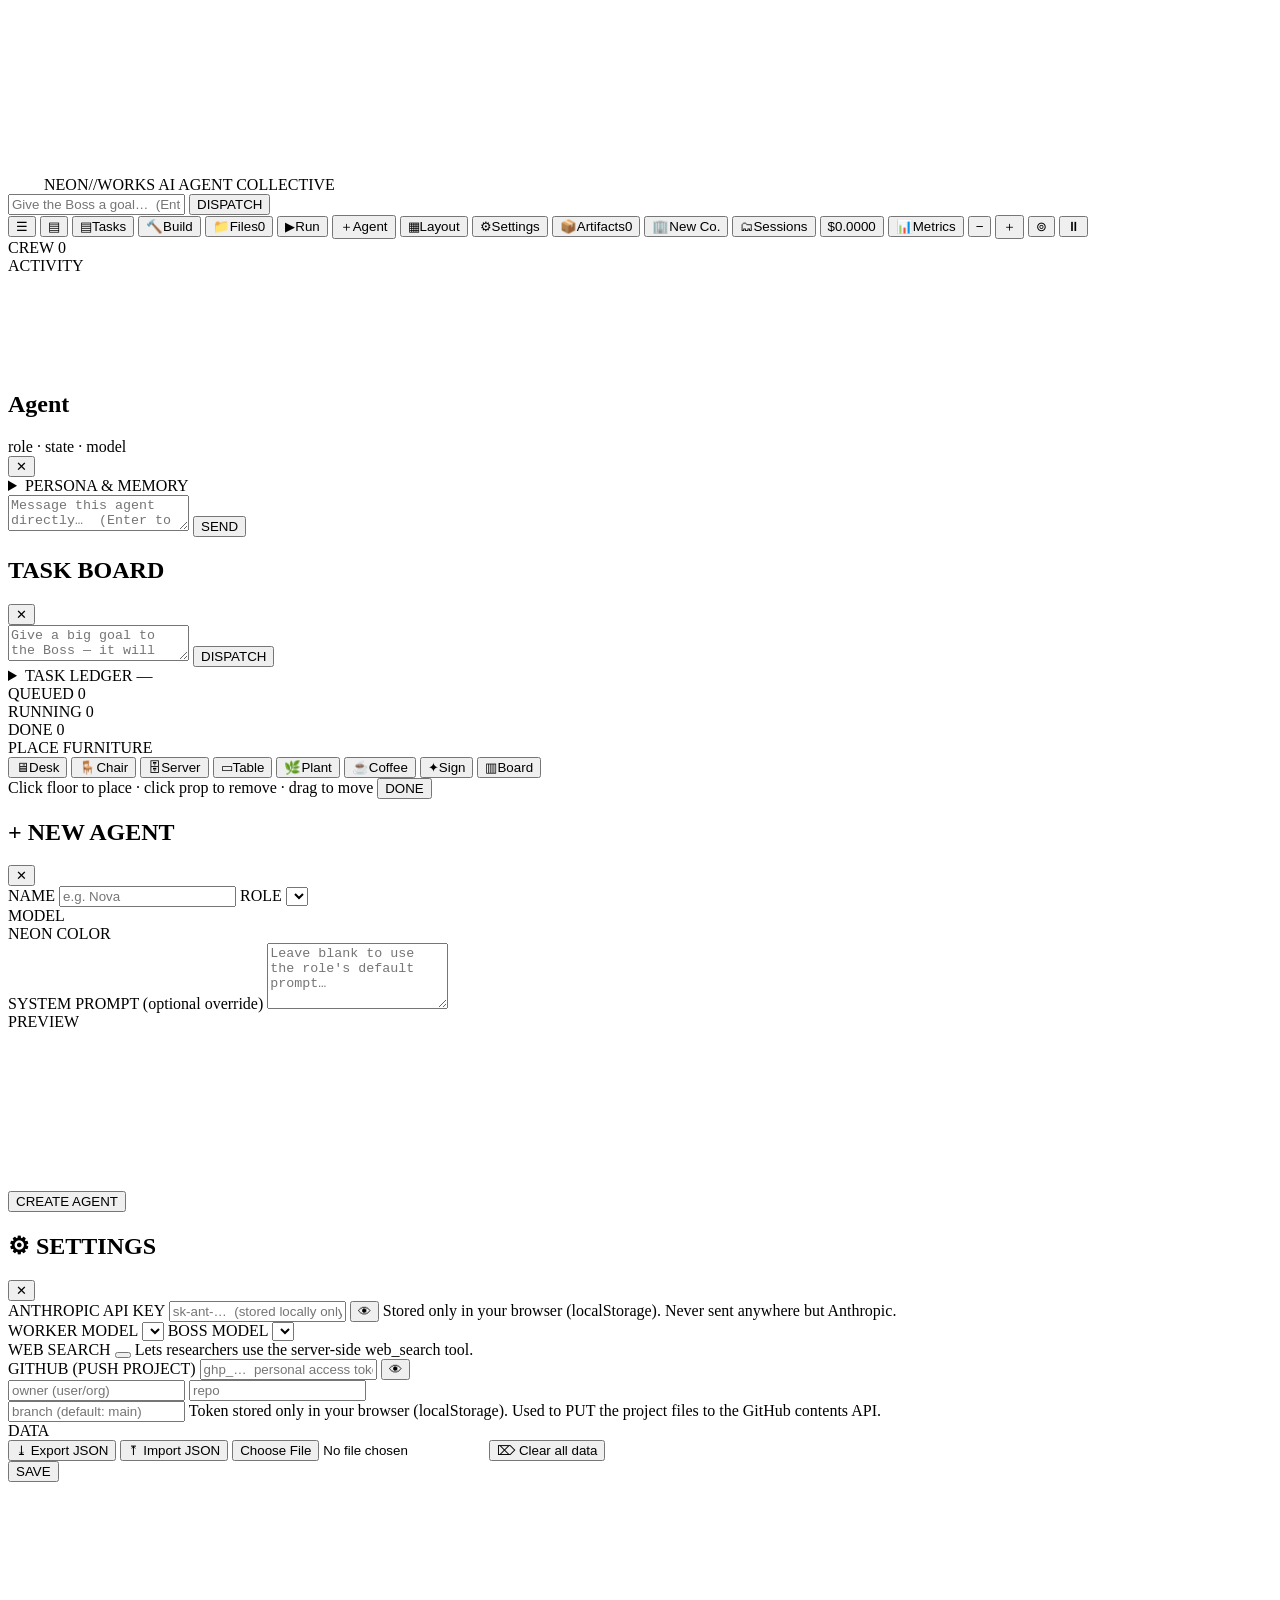
==== commit 5e75a511: "Wave 3: cost/token dashboard, workflow timeline + replay, project import (folder/zip) - orchestrator" ====
--- a/src/shell.html
+++ b/src/shell.html
@@ -85,6 +85,9 @@
       <button id="btn-cost-meter"  class="btn cost-meter" type="button" title="Running session cost — click for breakdown">
         <span class="btn-ico">$</span><span id="cost-meter-amount" class="cost-amount">0.0000</span>
       </button>
+      <button id="btn-metrics"     class="btn"        type="button" title="Observability: tokens/cost charts, timeline + replay">
+        <span class="btn-ico">📊</span><span class="btn-lbl" data-i18n="hud.metrics">Metrics</span>
+      </button>
 
       <span class="hud-sep" aria-hidden="true"></span>
 
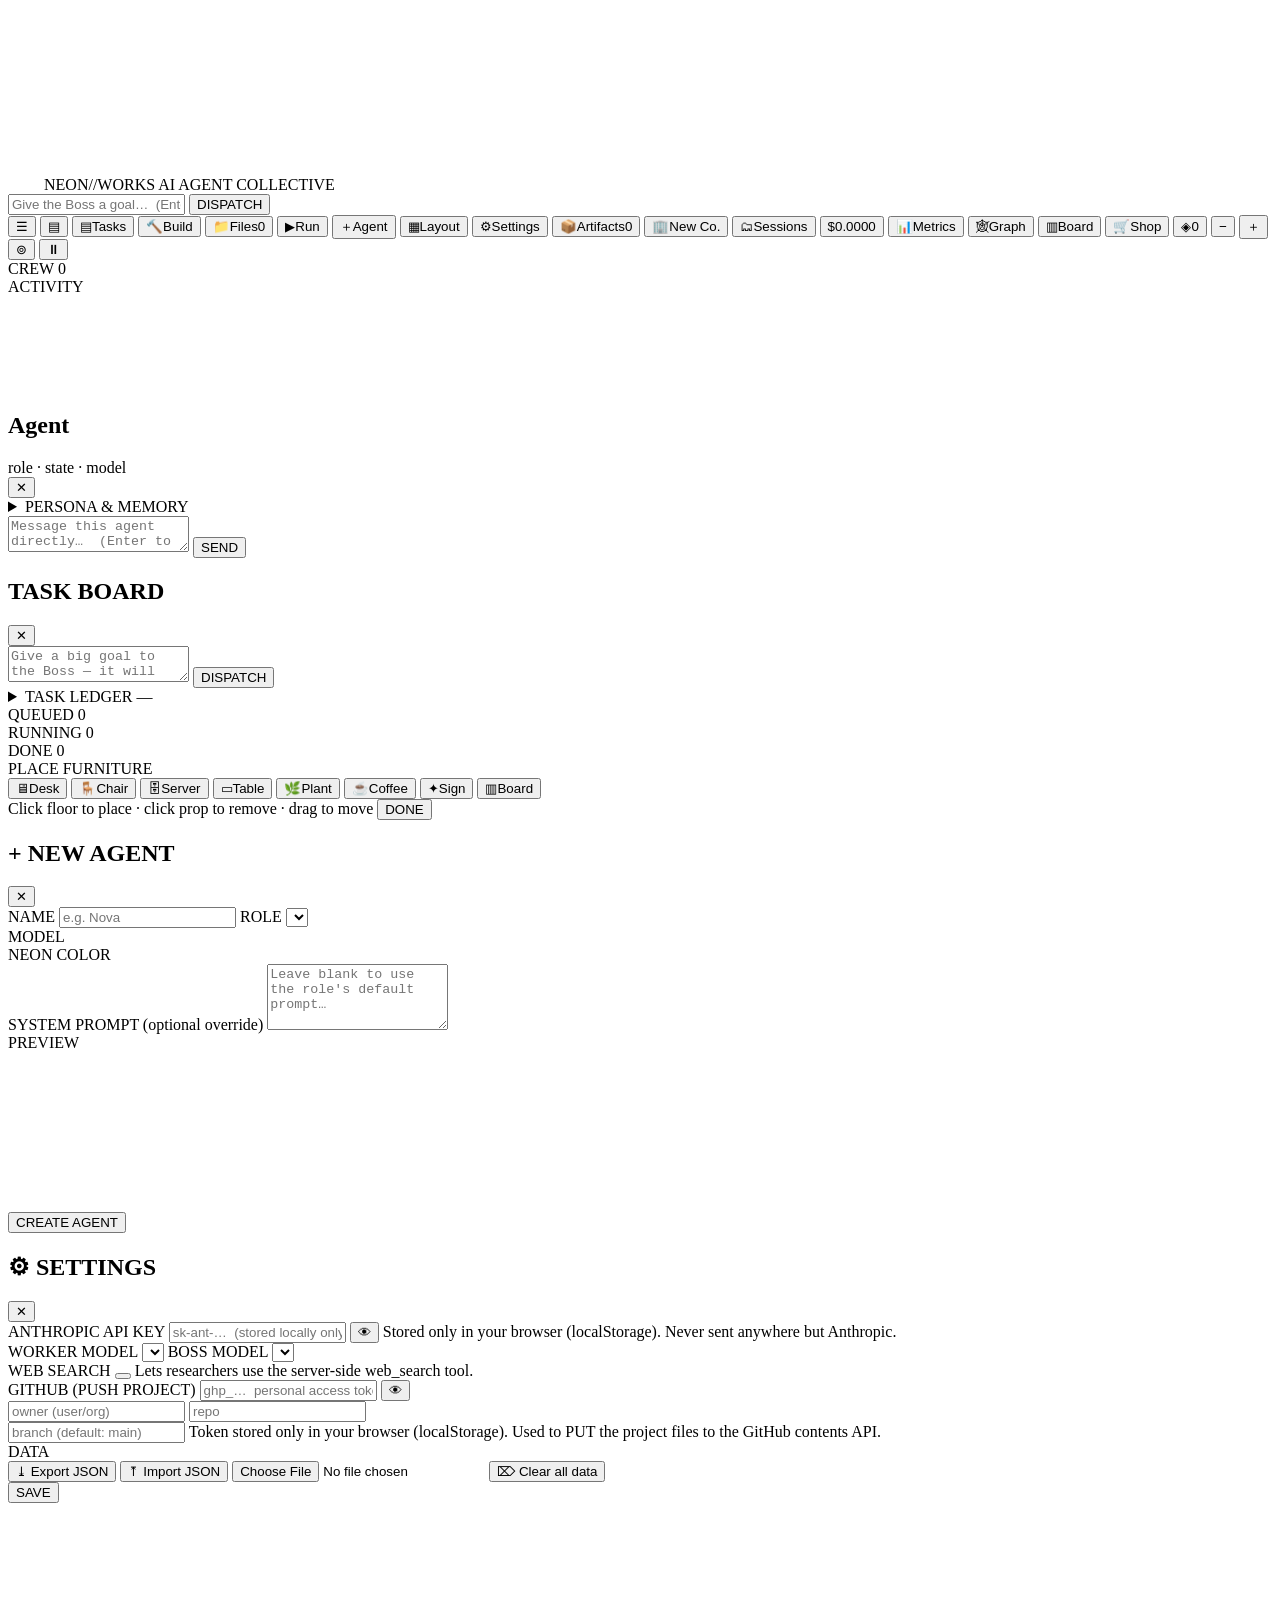
==== commit 84e7220a: "Wave 4a: alive office (gamification, relationships, BGM/SFX, whiteboard, upgrades) Adds: generative " ====
--- a/src/shell.html
+++ b/src/shell.html
@@ -88,6 +88,18 @@
       <button id="btn-metrics"     class="btn"        type="button" title="Observability: tokens/cost charts, timeline + replay">
         <span class="btn-ico">📊</span><span class="btn-lbl" data-i18n="hud.metrics">Metrics</span>
       </button>
+      <button id="btn-graph"       class="btn"        type="button" title="Workflow + relationship graphs">
+        <span class="btn-ico">🕸</span><span class="btn-lbl" data-i18n="hud.graph">Graph</span>
+      </button>
+      <button id="btn-whiteboard"  class="btn"        type="button" title="Whiteboard: Boss plan + latest debate">
+        <span class="btn-ico">▥</span><span class="btn-lbl" data-i18n="hud.whiteboard">Board</span>
+      </button>
+      <button id="btn-shop"        class="btn"        type="button" title="Office shop — spend credits on upgrades">
+        <span class="btn-ico">🛒</span><span class="btn-lbl" data-i18n="hud.shop">Shop</span>
+      </button>
+      <button id="btn-credits"     class="btn credits-meter" type="button" title="Credits — earned from completed tasks; spend in the Office shop">
+        <span class="btn-ico">◈</span><span id="credits-amount" class="credits-amount">0</span>
+      </button>
 
       <span class="hud-sep" aria-hidden="true"></span>
 
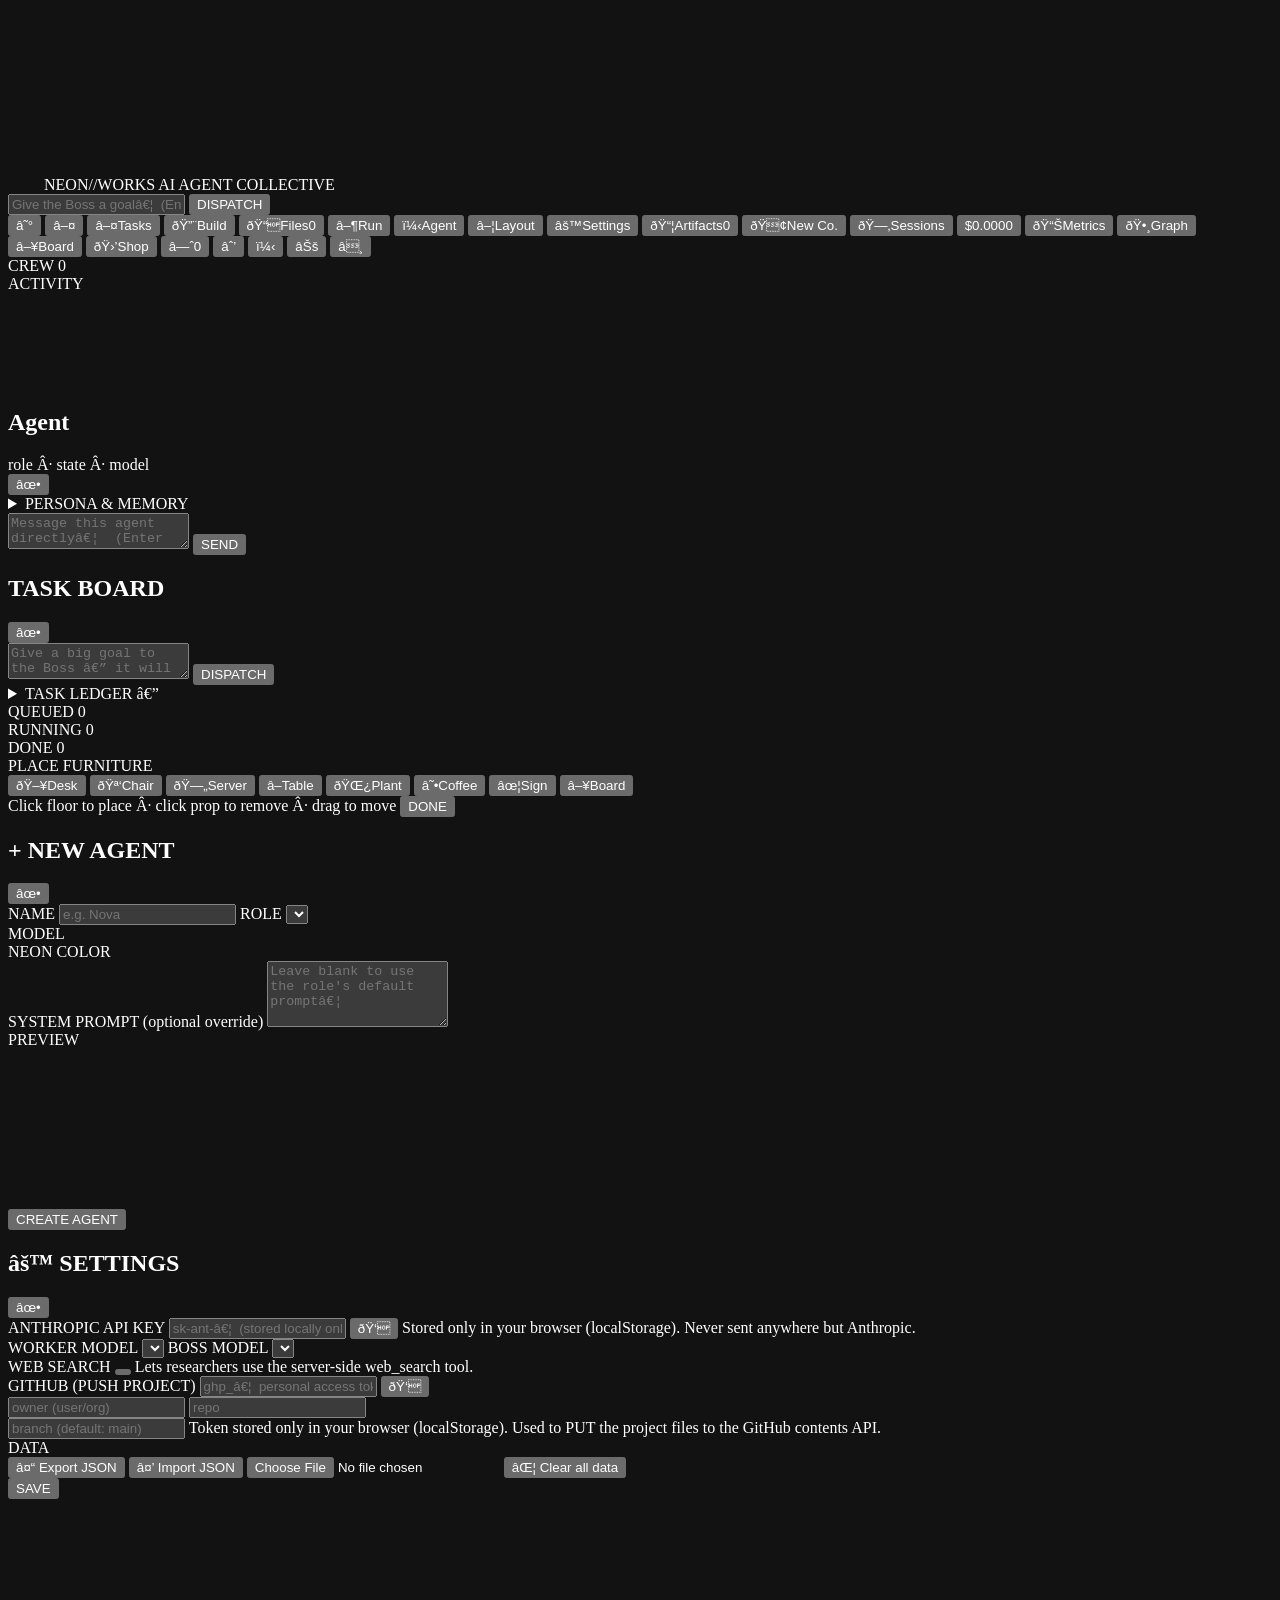
==== commit 6cc92660: "Wave 4b: local-folder save, file-attach input, share links/presets, Korean default, a11y Answers the" ====
--- a/src/shell.html
+++ b/src/shell.html
@@ -13,6 +13,20 @@
 -->
 
 <!-- =======================================================================
+     PWA META — installable / standalone hints. The real <head> is emitted by
+     build.sh (charset/viewport/title/style); these tags live at the top of the
+     inlined body and are still honored by browsers (theme-color tints the OS
+     chrome; apple-* tags enable a standalone iOS web-app). The Web App Manifest
+     itself is injected at runtime by App.main (link rel="manifest", blob URL).
+     ======================================================================= -->
+<meta name="theme-color" content="#070912">
+<meta name="color-scheme" content="dark">
+<meta name="apple-mobile-web-app-capable" content="yes">
+<meta name="apple-mobile-web-app-status-bar-style" content="black-translucent">
+<meta name="apple-mobile-web-app-title" content="NEON//WORKS">
+<meta name="mobile-web-app-capable" content="yes">
+
+<!-- =======================================================================
      #app — root flex container: the canvas world + all DOM overlays on top.
      ======================================================================= -->
 <div id="app">
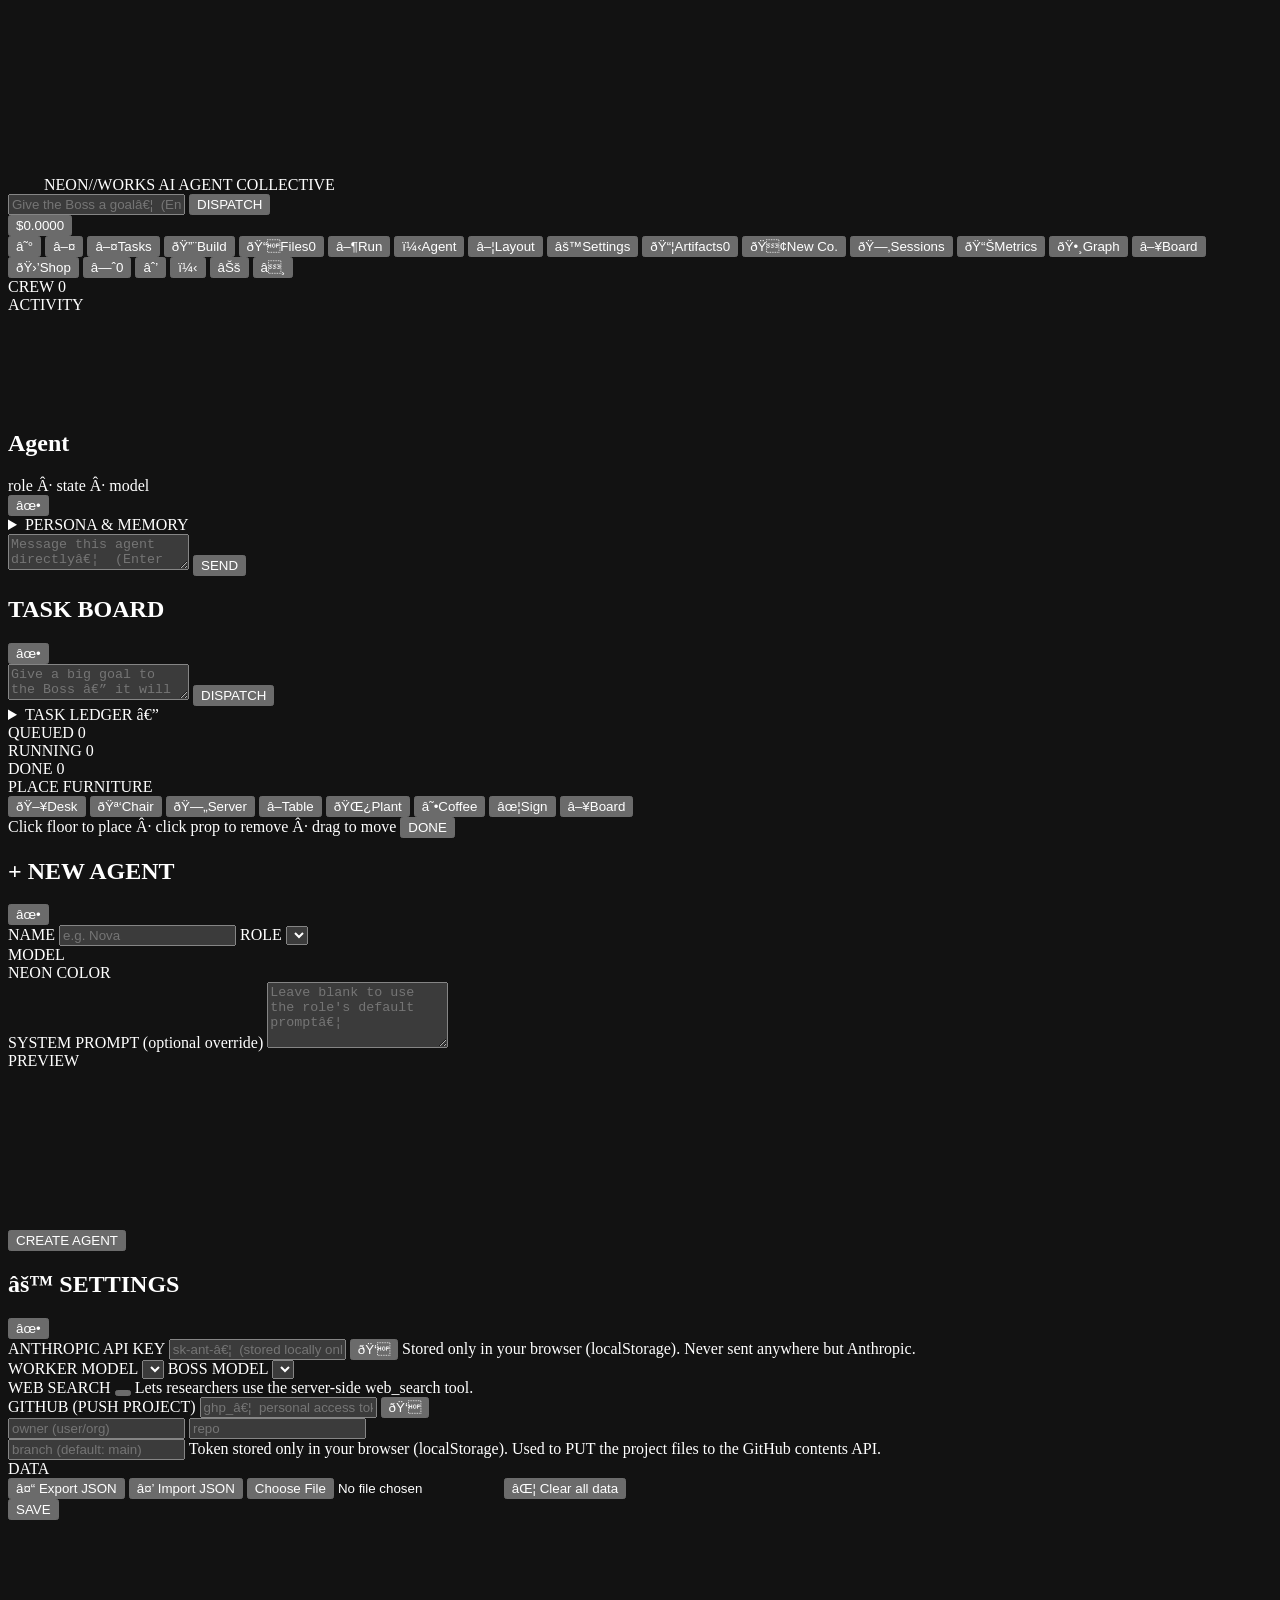
==== commit 6983543f: "Wave 4d: top-bar redesign, Gemini provider, per-agent attach, model refresh; remove Opinion Warehous" ====
--- a/src/shell.html
+++ b/src/shell.html
@@ -38,30 +38,44 @@
   <canvas id="world-canvas" tabindex="0" aria-label="The office floor"></canvas>
 
   <!-- ==================================================================
-       TOP BAR (#hud) — logo lockup (left) · boss task input (center) ·
-       control buttons (right). Full width, ~48px tall. (visual §6.1)
+       TOP BAR (#hud) — two-row-friendly layout (visual §6.1).
+       Row 1 (#hud-row1): brand (compact) · LARGE command input (#hud-center,
+       grows to fill) + dispatch · cost meter.
+       Row 2 (#hud-controls): flex-wrap toolbar — every control button wraps to
+       additional lines instead of clipping, so all ids stay reachable.
+       Every element id below is PINNED by SPEC §8 — App.UI binds by id.
        ================================================================== -->
   <header id="hud">
 
-    <!-- Logo lockup: procedural NEON//WORKS hex-node glyph + wordmark. -->
-    <div id="hud-brand">
-      <canvas id="hud-logo-canvas" width="32" height="32" aria-hidden="true"></canvas>
-      <span id="hud-wordmark" aria-label="NEON//WORKS">
-        <span class="wm-neon">NEON</span><span class="wm-slash">//</span><span class="wm-works">WORKS</span>
-      </span>
-      <span id="hud-tagline">AI AGENT COLLECTIVE</span>
-    </div>
-
-    <!-- Center: quick "give the Boss a goal" field. Mirrors the board input;
-         App.UI relays it to Orchestrator.runBossTask. -->
-    <div id="hud-center">
-      <input id="hud-task-input" type="text" autocomplete="off" spellcheck="false"
-             data-i18n-ph="hud.task.ph"
-             placeholder="Give the Boss a goal…  (Enter to dispatch)" />
-      <button id="hud-task-dispatch" class="btn btn-primary" type="button" data-i18n="hud.dispatch" data-i18n-title="hud.dispatch.title" title="Dispatch to Boss">DISPATCH</button>
-    </div>
-
-    <!-- Right: icon/text control buttons. ids are PINNED by SPEC §8. -->
+    <!-- ---- Row 1: brand · command input · cost meter ---- -->
+    <div id="hud-row1">
+
+      <!-- Logo lockup: procedural NEON//WORKS hex-node glyph + wordmark. -->
+      <div id="hud-brand">
+        <canvas id="hud-logo-canvas" width="32" height="32" aria-hidden="true"></canvas>
+        <span id="hud-wordmark" aria-label="NEON//WORKS">
+          <span class="wm-neon">NEON</span><span class="wm-slash">//</span><span class="wm-works">WORKS</span>
+        </span>
+        <span id="hud-tagline">AI AGENT COLLECTIVE</span>
+      </div>
+
+      <!-- Center: large "give the Boss a goal" field. Mirrors the board input;
+           App.UI relays it to Orchestrator.runBossTask. Grows to fill the row. -->
+      <div id="hud-center">
+        <input id="hud-task-input" type="text" autocomplete="off" spellcheck="false"
+               data-i18n-ph="hud.task.ph"
+               placeholder="Give the Boss a goal…  (Enter to dispatch)" />
+        <button id="hud-task-dispatch" class="btn btn-primary" type="button" data-i18n="hud.dispatch" data-i18n-title="hud.dispatch.title" title="Dispatch to Boss">DISPATCH</button>
+      </div>
+
+      <!-- Running session cost — kept on Row 1 beside the command input. -->
+      <button id="btn-cost-meter"  class="btn cost-meter" type="button" title="Running session cost — click for breakdown">
+        <span class="btn-ico">$</span><span id="cost-meter-amount" class="cost-amount">0.0000</span>
+      </button>
+    </div>
+
+    <!-- ---- Row 2: control buttons. ids are PINNED by SPEC §8. ----
+         flex-wrap toolbar: wraps onto extra lines instead of overflowing. -->
     <nav id="hud-controls" aria-label="Controls">
       <!-- Mobile drawer toggles (shown <=820px via styles.css; wired by App.UI). -->
       <button id="btn-rail-crew" class="btn btn-sq btn-mobile" type="button" title="Toggle crew" aria-pressed="false" aria-label="Toggle crew rail">☰</button>
@@ -95,9 +109,6 @@
       </button>
       <button id="btn-sessions"    class="btn"        type="button" title="Save / load company sessions">
         <span class="btn-ico">🗂</span><span class="btn-lbl" data-i18n="hud.sessions">Sessions</span>
-      </button>
-      <button id="btn-cost-meter"  class="btn cost-meter" type="button" title="Running session cost — click for breakdown">
-        <span class="btn-ico">$</span><span id="cost-meter-amount" class="cost-amount">0.0000</span>
       </button>
       <button id="btn-metrics"     class="btn"        type="button" title="Observability: tokens/cost charts, timeline + replay">
         <span class="btn-ico">📊</span><span class="btn-lbl" data-i18n="hud.metrics">Metrics</span>
